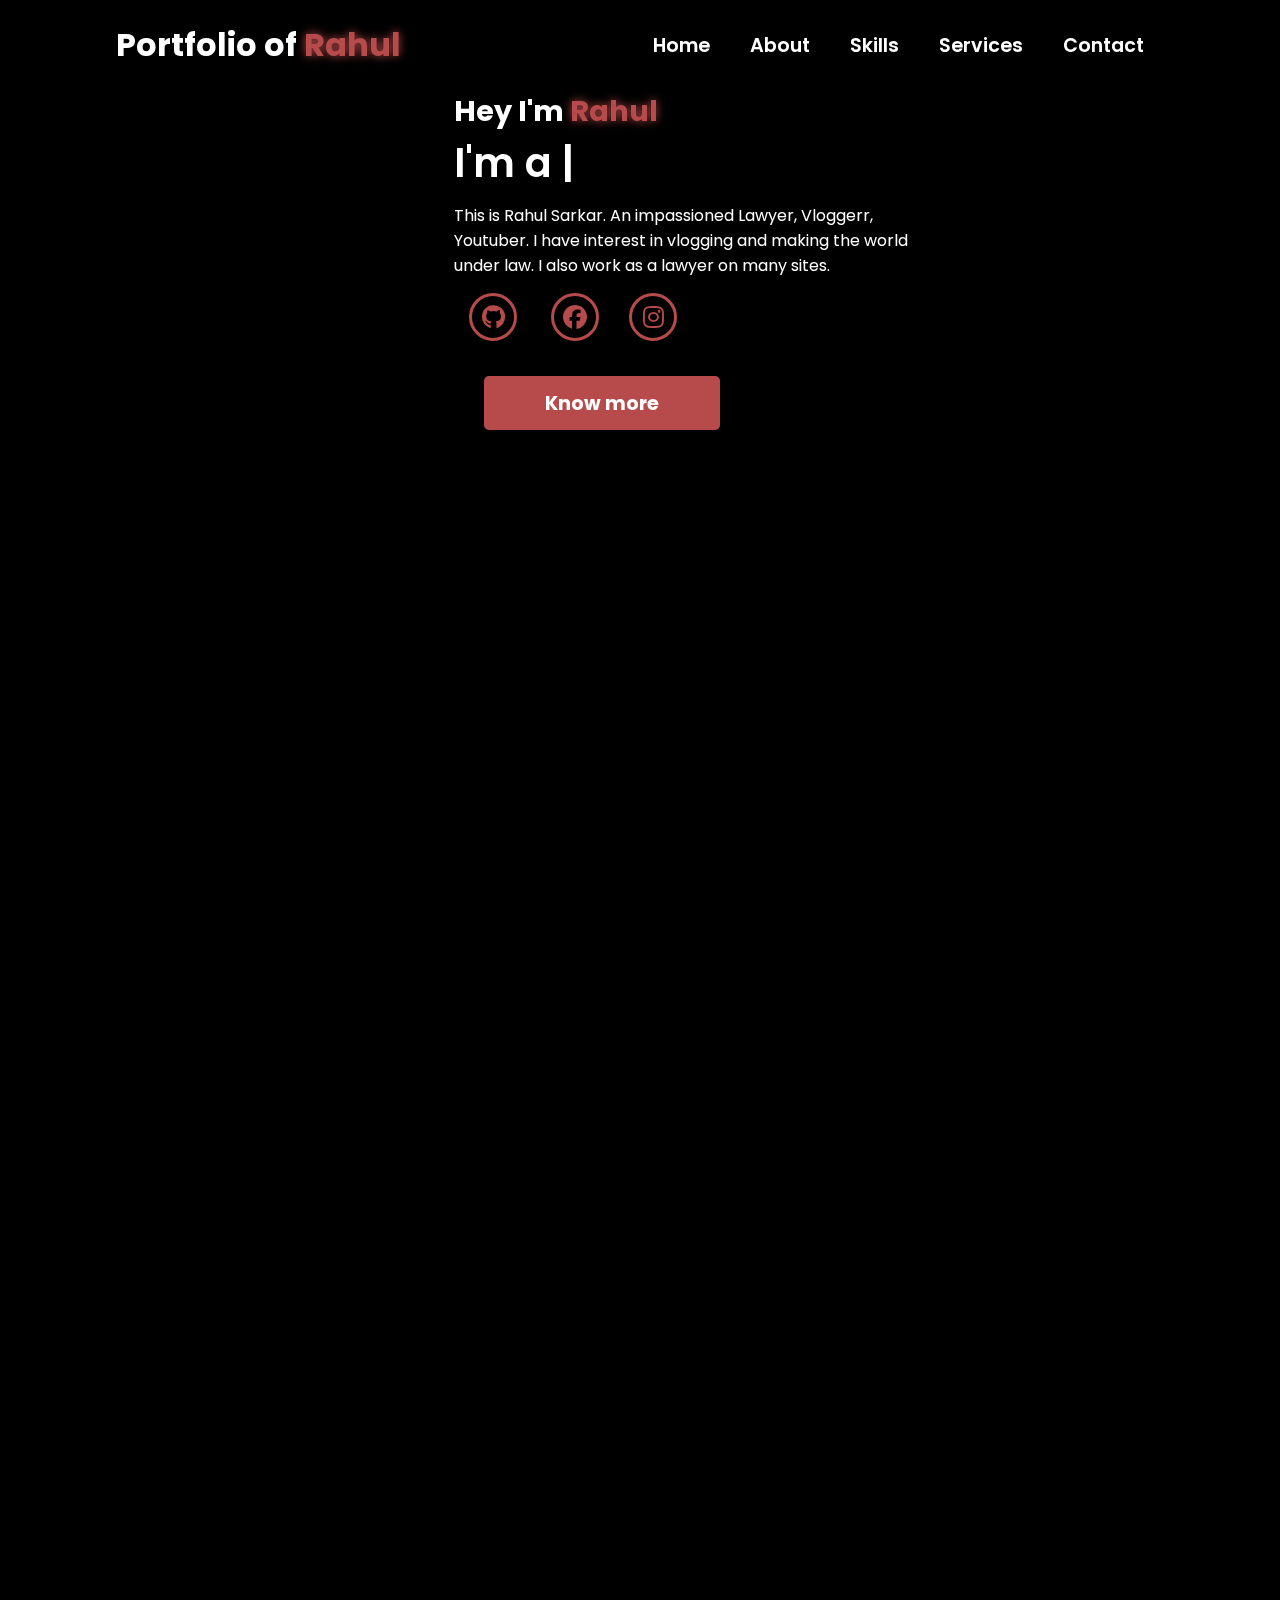
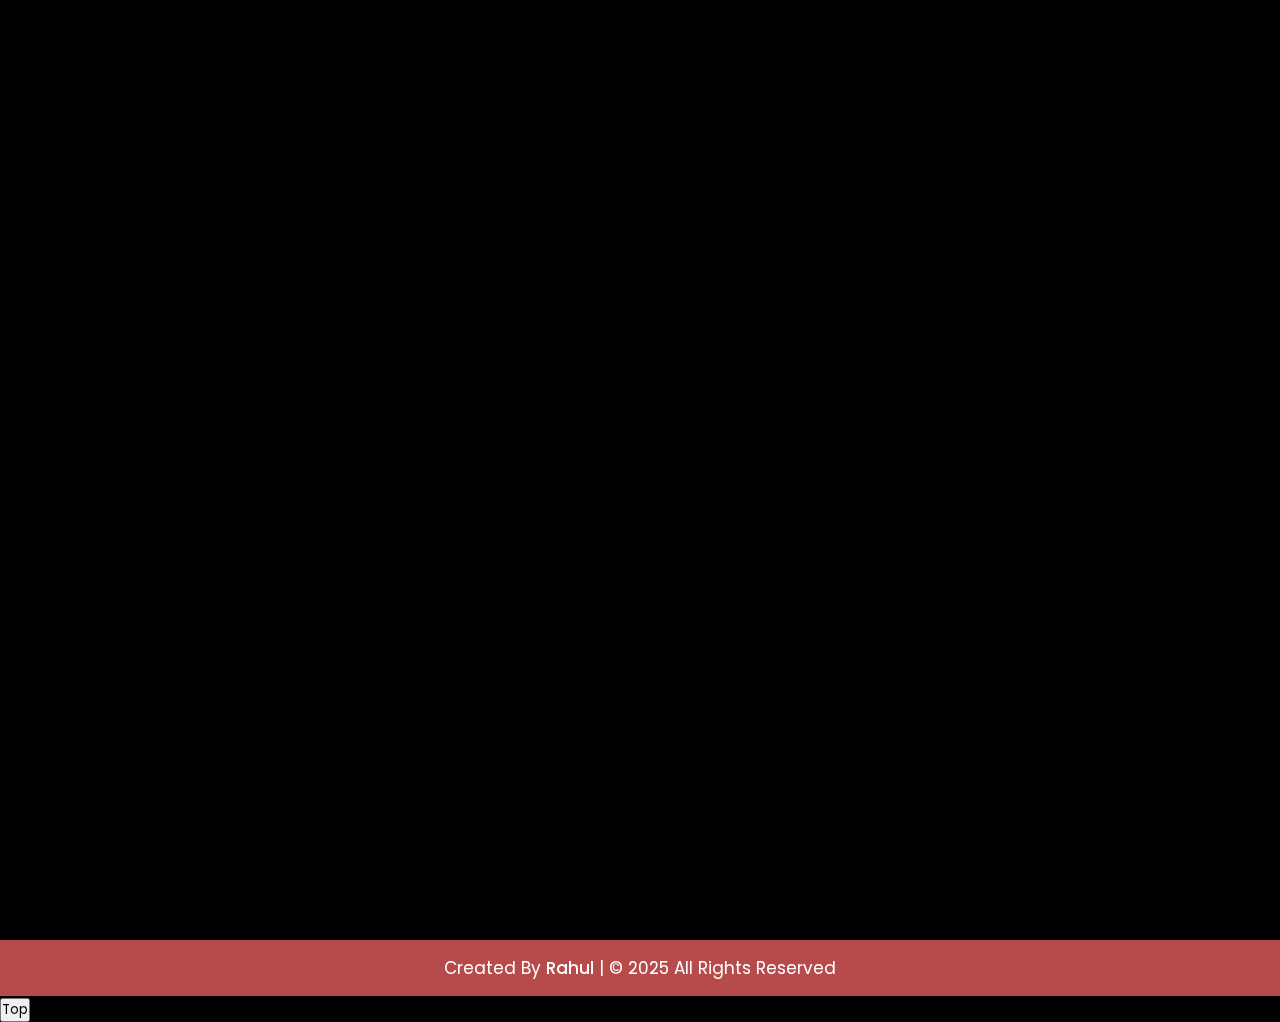
==== index.html @ 78066ae1 "Add files via upload" ====
<!DOCTYPE html>
<html lang="en" dir="ltr">
  <head>
    <meta charset="UTF-8" />
    <meta name="viewport" content="width=device-width, initial-scale=1.0" />
    <meta name="description" content="Rahul Sarkar's Portfolio Website showcasing web development, AI projects, and digital skills." />
    <meta name="keywords" content="Advocate Rahul Sarkar, Lawyer Rahul Sarkar, Vlogger Rahul Sarkar, Rahul Sarkar, adv-rahulsarkar, Rahul Sarkar Lawyer, LLB Rahul Sarkar" />
    <meta name="author" content="Rahul Sarkar" />
    <title>Rahul's Portfolio Website</title>
    <link rel="stylesheet" href="style.css" />
    <link rel="stylesheet" href="https://cdnjs.cloudflare.com/ajax/libs/font-awesome/6.5.2/css/all.min.css" />
    <link rel="stylesheet" href="https://unpkg.com/aos@next/dist/aos.css" />
  </head>
  <body>
  <!-- navgaition menu -->
  <nav>
    <div class="nav-container">
      <div class="logo" data-aos="zoom-in" data-aos-duration="1100">
        Portfolio of <span>Rahul</span>
      </div>
      <div class="links">
        <div class="link" data-aos="fade-up" data-aos-duration="1100" data-aos-delay="100"><a href="#home">Home</a></div>
        <div class="link" data-aos="fade-up" data-aos-duration="1100" data-aos-delay="200"><a href="#about">About</a></div>
        <div class="link" data-aos="fade-up" data-aos-duration="1100" data-aos-delay="300"><a href="#skills">Skills</a></div>
        <div class="link" data-aos="fade-up" data-aos-duration="1100" data-aos-delay="400"><a href="#services">Services</a>
        </div>
        <div class="link" data-aos="fade-up" data-aos-duration="1100" data-aos-delay="500"><a href="#contact">Contact</a></div>
      </div>
      <i class="fa-solid fa-bars hamburg" onclick="hamburg()"></i>
    </div>
    <div class="dropdown">
      <div class="links">
        <a href="#home">Home</a>
        <a href="#about">About</a>
        <a href="#skills">Skills</a>
        <a href="#services">Service</a>
        <a href="#contact">Contact</a>
        <i class="fa-solid fa-xmark cancel" onclick="cancel()"></i>
      </div>
    </div>
  </nav>
  <section id="home">
    <div class="main-container">
      <div class= data-aos="zoom-in" data-aos-duration="2500">
      
      </div>
      <div class="content">
        <h1 data-aos="fade-left" data-aos="fade-left" data-aos-duration="1100" data-aos-delay="700">Hey I'm
          <span>Rahul</span></h1>
        <div class="typewriter" data-aos="fade-right" data-aos-duration="1100" data-aos-delay="900">I'm a <span
            class="typewriter-text"></span><label for="">|</label></div>
        <p data-aos="flip-up" data-aos-duration="1100" data-aos-delay="1100">This is Rahul Sarkar. An impassioned Lawyer, Vloggerr, Youtuber. I have interest in vlogging and making the world under law. I also work as a lawyer on many sites.</p>
        <div class="social-links">
          <a href="https://github.com/adv-rahulsarkar" data-aos="zoom-out" data-aos-duration="1100" data-aos-delay="1300"><i
              class="fa-brands fa-github"></i></a>
          <a href="https://www.facebook.com/share/19Fyu5itLU/" data-aos="fade-up" data-aos-duration="1100" data-aos-delay="1400"><i
              class="fa-brands fa-facebook"></i></a
              <a href="https://www.instagram.com/rahul_s1176?igsh=MWhmdWM3cHV3Y3AyaQ==" data-aos="fade-up" data-aos-duration="1100" data-aos-delay="1600"><i
                class="fa-brands fa-instagram"></i></a>
              
                  
        </div>
        <div class="btn" data-aos="zoom-in-left" data-aos-duration="1100" data-aos-delay="1700">
          <button onclick="window.location.href='https://advocate-sarkar-portfolio.lovable.app/'">Know more </button>
        </div>
      </div>
    </div>
  </section>


  <!-- About Section Start -->

  <section class="about" id="about">
    <div class="content">
      <div class="title" data-aos="fade-up" data-aos-duration="1100"><span>Who is Rahul?</span></div>
      <div class="about-details">
        <div class="left" data-aos="fade-right" data-aos-duration="1100" data-aos-delay="100">
          <img src="main1.jpg" alt="" />
        </div>
        <div class="right">
          <div class="topic" data-aos="fade-left" data-aos-duration="1100" data-aos-delay="200">My Background
          </div>
          <p data-aos="fade-right" data-aos-duration="1100" data-aos-delay="400">I am a boy from a small town of West Bengal with skils like Lawyer, Spoken English, Photography, Vlogging etc. I have also worked as a Lawyer. I have also worked as a Digital Marketing Trainer.
          </p>
          <div class="topic" data-aos="fade-left" data-aos-duration="1100" data-aos-delay="200">My Education
          </div>
          <p data-aos="fade-right" data-aos-duration="1100" data-aos-delay="400">My first school is situated in our locality. Then I moved to a local High School where I compeleted my higher secondary education. And now am completing my 5 years of LLB course from 2020 to 2025</p>
      
          </p>
          <div class="button" data-aos="fade-up" data-aos-duration="1100" data-aos-delay="600">
            <button onclick="window.location.href='https://ankit404developer.github.io/Ankit404developer'">Projects</button>
          </div>
        </div>
      </div>
    </div>
  </section>


  <!-- My Skill Section Start -->
  <section class="skills" id="skills">
    <div class="content">
      <div class="title" data-aos="fade-up" data-aos-duration="1100"><span>My Skills</span></div>
      <div class="skills-details">
        <div class="text">
          <div class="topic" data-aos="fade-right" data-aos-duration="1100" data-aos-delay="100">Skills Reflects Our
            Knowledge</div>
          <p data-aos="flip-down" data-aos-duration="1100" data-aos-delay="200">I am a Lawyer now. I know law fundamentals and deep knowledge.I have also skils of Photography, scripting and making videos.</p>
          <div class="experience" data-aos="zoom-in" data-aos-duration="1100" data-aos-delay="300">
            <div class="num">5</div>
            <div class="exp">
              Years Of <br />
              Experience
            </div>
          </div>
        </div>
        <div class="boxes">
          <div class="box" data-aos="zoom-in" data-aos-duration="1100" data-aos-delay="400">
            <div class="topic">LLB</div>
            <div class="per">95%</div>
          </div>
          <div class="box" data-aos="zoom-in" data-aos-duration="1100" data-aos-delay="500">
            <div class="topic">Spoken English</div>
            <div class="per">90%</div>
          </div>
          <div class="box" data-aos="zoom-in" data-aos-duration="1100" data-aos-delay="600">
            <div class="topic">Vlogging</div>
            <div class="per">60%</div>
          </div>
          <div class="box" data-aos="zoom-in" data-aos-duration="1100" data-aos-delay="700">
            <div class="topic">Photography</div>
            <div class="per">80%</div>
          </div>
       
     </div>
      </div>
    </div>
  </section>

  <!-- My Services Section Start -->
  <section class="services" id="services">
    <div class="content">
      <div class="title" data-aos="fade-up" data-aos-duration="1100"><span>My Services</span></div>
      <div class="boxes">
        <div class="box" data-aos="fade-right" data-aos-duration="1100" data-aos-delay="100">
          <div class="icon">
            <i class="fas fa-desktop"></i>
          </div>
          <div class="topic">Lawyer</div>
          <p?</p>
        </div>
        <div class="box" data-aos="fade-up" data-aos-duration="1100" data-aos-delay="100">
          <div class="icon">
            <i class="fas fa-paint-brush"></i>
          </div>
          <div class="topic">Photography</div>
          
        </div>
        <div class="box" data-aos="fade-left" data-aos-duration="1100" data-aos-delay="100">
          <div class="icon">
            <i class="fas fa-chart-line"></i>
          </div>
          <div class="topic">Digital Marketing</div>
         
        </div>
        <div class="box" data-aos="fade-right" data-aos-duration="1100" data-aos-delay="300">
          <div class="icon">
            <i class="fab fa-android"></i>
          </div>
          <div class="topic">Vlogging</div>
          
        </div>
        <div class="box" data-aos="fade-down" data-aos-duration="1100" data-aos-delay="300">
          <div class="icon">
            <i class="fas fa-camera-retro"></i>
          </div>
          <div class="topic">Creating Content</div>
          
        </div>
        <div class="box" data-aos="fade-left" data-aos-duration="1100" data-aos-delay="400">
          <div class="icon">
            <i class="fas fa-tablet-alt"></i>
          </div>
          <div class="topic">Communication</div>
          
            
        </div>
      </div>
    </div>
  </section>

  <!-- Contact Me section Start -->
  <section class="contact" id="contact">
    <div class="content">
      <div class="title" data-aos="fade-up" data-aos-duration="1100"><span>Contact Me</span></div>
      <div class="text">
        <div class="topic" data-aos="fade-right" data-aos-duration="1100" data-aos-delay="200">Have Any Work?</div>
        <p data-aos="fade-left" data-aos-duration="1100" data-aos-delay="400">Lorem ipsum dolor sit amet, consectetur
          adipisicing elit. Ipsam neque ipsum corrupti dolores, facere numquam voluptate aspernatur sit perferendis qui
          nisi modi! Recusandae deserunt consequatur voluptatibus alias repellendus nobis eligendi.</p>
        <div class="button" data-aos="fade-up" data-aos-duration="1100" data-aos-delay="600">
          <button onclick="window.location.href='https://wa.link/hwsblp'">Chat</button>
        </div>
      </div>
    </div>
  </section>

  <!-- Footer Section Start -->
  <footer>
    <div class="text">
      <span>Created By <a href="#">Rahul</a> | &#169; 2025 All Rights Reserved</span>
    </div>
  </footer>

  <button onclick="topFunction()" id="topBtn" title="Go to top">Top</button>

  <script src="script.js"></script>
  <script src="https://unpkg.com/aos@next/dist/aos.js"></script>
  <script>
    AOS.init({ offset: 0 });

    // Get the button
    let mybutton = document.getElementById("topBtn");

    // When the user scrolls down 20px from the top of the document, show the button
    window.onscroll = function() {scrollFunction()};

    function scrollFunction() {
      if (document.body.scrollTop > 20 || document.documentElement.scrollTop > 20) {
        mybutton.style.display = "block";
      } else {
        mybutton.style.display = "none";
      }
    }

    // When the user clicks on the button, scroll to the top of the document
    function topFunction() {
      document.body.scrollTop = 0;
      document.documentElement.scrollTop = 0;
    }
  </script>
</body>

        </html>
---- style.css ----
/* Google Font CDN Link */
@import url('https://fonts.googleapis.com/css2?family=Poppins:wght@400;500;600;700&family=Ubuntu:wght@400;500;700&display=swap');
*{
  margin: 0;
  padding: 0;
  box-sizing: border-box;
  font-family: 'Poppins', sans-serif;
  text-decoration: none;
  scroll-behavior: smooth;
}

body{
  width: 100%;
  height: auto;
  background-color: black;
  overflow-x: hidden;
}

/* Custom Scroll Bar CSS */
::-webkit-scrollbar {
    width: 10px;
}
::-webkit-scrollbar-track {
    background: #f1f1f1;
}
::-webkit-scrollbar-thumb {
    background: #b74b4b;
    border-radius: 12px;
    transition: all 0.3s ease;
}

::-webkit-scrollbar-thumb:hover {
    background: #b74b4b;
}
/* navbar styling */
nav{
  width: 100%;
  height: 10vh;
  
}

.nav-container{
  width: 100%;
  height: 100%;
  display: flex;
  justify-content: space-around;
  align-items: center;
}

.logo{
  color: white;
  font-size: 2rem;
  font-weight: bold;
}

.logo span{
  color: #b74b4b;
  text-shadow: 0 0 10px #b74b4b;
}

.hamburg,
.cancel{
  cursor: pointer;
  position: absolute;
  right: 15px;
  top: 10px;
  color: white;
  opacity: 0;
  pointer-events: none;
  font-size: clamp(2.5rem, 0.5rem + 5vw, 3rem);
}

.nav-container .links{
  display: flex;
}

.nav-container .links a{
  position: relative;
  font-size: 1.2rem;
  color: white;
  margin: 0 20px;
  text-decoration: none;
  font-weight: 550;
  transition: 0.3s linear;
}

.nav-container .links a::before{
  position: absolute;
  content: "";
  bottom: -3px;
  left: 0;
  width: 0%;
  height: 3px;
  background-color: #b74b4b;
  transition: 0.2s linear;
}

.nav-container .links a:hover::before{
  width: 100%;
}

.nav-container .links a:hover{
  color: #b74b4b;
}

.dropdown{
  z-index: 100;
  position: absolute;
  top: 0;
  transform: translateY(-500px);
  width: 100%;
  height: auto;
  backdrop-filter: blur(4px) brightness(40%);
  box-shadow:  0 0 20px black;
  transition: 0.2s linear;
}

.dropdown .links a{
  display: flex;
  color: white;
  text-decoration: none;
  justify-content: center;
  padding: 15px 0;
  align-items: center;
  transition: 0.2s linear;
}

.dropdown .links a:hover{
  background-color: #b74b4b;
}

section{
  width: 100%;
  min-height: 90vh;
}

section .main-container{  

  display: flex;
  justify-content:space-between ;
  padding-left: 100px;
  align-items: center;
}

.main-container .image{
  width: 500px;
  height: 80vh;
  border-radius: 100%;
  overflow: hidden;
  box-shadow: 0 0 50px #b74b4b;
}

.main-container .image img{
  width: 100%;
}

.main-container .image:hover{
  animation: animate 1.5s ease-in-out infinite;
}

@keyframes animate {
  0%{
      scale: 1;
  }
  
  50%{
      scale: 1.05;
  }
  
  100%{
      scale: 1;
  }
}

.main-container .content{
  color: white;
  width: 40%;
}

.content h1{
  font-size: clamp(1rem, 1rem + 5vw, 1.8rem);
}

.content h1 span{
  color: #b74b4b;
  text-shadow: 0  0 10px #b74b4b;
}

.content .typewriter{
  font-size: clamp(1rem, 1rem + 5vw, 2.5rem);
  font-weight: 600;
}

.content .typewriter-text{
  color: #b74b4b;
  text-shadow: 0 0 10px #b74b4b;
}

.content p{
  font-size: clamp(0.4rem , 0.2rem + 9vw, 1rem);
  margin: 10px 0;
}

.social-links i{
  display: inline-flex;
  justify-content: center;
  align-items: center;
  width: 3rem;
  height: 3rem;
  background-color: transparent;
  border: 0.2rem solid #b74b4b;
  border-radius: 50%;
  color: #b74b4b;
  margin: 5px 15px;
  font-size: 1.5rem;
  transition: 0.2s linear;
}

.social-links i:hover{
  scale: 1.3;
  color: black;
  background-color: #b74b4b;
  filter: drop-shadow(0 0 10px #b74b4b);
}

.content button{
  width: 50%;
  height: 6vh;
  margin: 30px;
  background-color: #b74b4b;
  color: white;
  border: none;
  outline: none;
  font-size: 120%;
  font-weight: 700;
  border-radius: 5px;
  transition: 0.2s linear;
}

.content button:hover{
  scale: 1.1;
  color: #b74b4b;
  border: 2px solid #b74b4b;
  background-color: transparent;
  font-weight: 700;
  box-shadow: 0 0 40px #b74b4b;
}

/* About Section Styling */
/* Those Elements Where We Have Apply Same CSS,
I'm Selecting Directly 'Section Tag' and 'Class'  */

  section .content{
    width: 80%;
    margin: 0px auto;
    font-family: 'Poppins', sans-serif;
    }
  .about .about-details{
    display: flex;
    justify-content: space-between;
    align-items: center;
    }
  section .title{
      display: flex;
      justify-content: center;
      margin-bottom: 40px;
  }
  section .title span{
    color: white;
    font-size: 30px;
    font-weight: 600;
    position: relative;
    padding-bottom: 8px;
  }
  section .title span::before,
  section .title span::after{
    content: '';
    position: absolute;
    height: 3px;
    width: 100%;
    background: #b74b4b;
    left: 0;
    bottom: 0;
  }
  section .title span::after{
    bottom: -7px;
    width: 70%;
    left: 50%;
    transform: translateX(-50%);
  }
  .about .about-details .left{
    width: 45%;
  }
  .about .left img{
    height: 400px;
    width: 400px;
    object-fit: cover;
    border-radius: 12px;
  }
  .about-details .right{
    width: 55%;
  }
  section  .topic{
    color: white;
    font-size: 25px;
    font-weight: 500;
    margin-bottom: 10px;
  }
  .about-details .right p{
    text-align: justify;
  color: white;
  }
  section .button{
    margin: 16px 0;
}
section .button button{
  outline: none;
  padding: 8px 16px;
  border-radius: 4px;
  font-size: 25px;
  font-weight: 400;
  background: #b74b4b;
  color: #fff;
  border: 2px solid transparent;
  cursor: pointer;
  transition: all 0.4s ease;
  }
  section .button button:hover{
    border-color: #b74b4b;
    background-color: #fff;
    color: #b74b4b;
  }
  
  .skills{
    background: black;
    }
  .skills .content{
    padding: 40px 0;
  }
  .skills .skills-details{
    display: flex;
    justify-content: space-between;
    align-items: center;
 }
 .skills-details .text{
   width: 50%;
   }
   .skills-details p{
     color: white;
     text-align: justify;
     }
     .skills .skills-details .experience{
       display: flex;
       align-items: center;
       margin: 0 10px;
       }
.skills-details .experience .num{
  color: white;
  font-size: 80px;
}
.skills-details .experience .exp{
  color: white;
  margin-left: 20px;
  font-size: 18px;
  font-weight: 500;
  margin: 0 6px;
}
.skills-details .boxes{
  width: 45%;
  display: flex;
  flex-wrap: wrap;
  justify-content: space-between;
}
.skills-details .box{
  width: calc(100% / 2 - 20px);
  margin: 20px 0;
}
.skills-details .boxes .topic{
  font-size: 20px;
  color: #b74b4b;
}
.skills-details .boxes .per{
  font-size: 60px;
  color: #b74b4b;
}

.services .boxes{
  display: flex;
  flex-wrap: wrap;
  justify-content: space-between;
}
.services .boxes .box{
  margin: 20px 0;
  width: calc(100% / 3 - 20px);
  text-align: center;
  border-radius: 12px;
  padding: 30px 10px;
  box-shadow: 0 5px 10px rgba(0, 0, 0, 0.12);
  cursor: default;
  color: white  ;
  transition: all 0.4s ease;
}
.services .boxes .box:hover{
  background: #b74b4b;
  color: #fff;
}
.services .boxes .box .icon{
  height: 50px;
  width: 50px;
  background: #b74b4b;
  border-radius: 50%;
  text-align: center;
  line-height: 50px;
  font-size: 18px;
  color: #fff;
  margin: 0 auto 10px auto;
  transition: all 0.4s ease;
}
.boxes .box:hover .icon{
  background-color: #fff;
  color: #b74b4b;
}
.services .boxes .box:hover .topic,
.services .boxes .box:hover p{
  color: white;
  transition: all 0.4s ease;
}
.services .boxes .box:hover .topic,
.services .boxes .box:hover p{
  color: #fff;
}
/* Contact Me CSS */
.contact{
  background: black;
}
.contact .content{
  margin: 0 auto;
  padding: 30px 0;
}
.contact .text{
  width: 80%;
  text-align: center;
  margin: auto;
}

footer{
  background: #b74b4b;
  padding: 15px 0;
  text-align: center;
  font-family: 'Poppins', sans-serif;
}
footer .text span{
  font-size: 17px;
  font-weight: 400;
  color: #fff;
}
footer .text span a{
  font-weight: 500;
  color: #FFF;
}
footer .text span a:hover{
  text-decoration: underline;
}
.scroll-button a{
  position: fixed;
  bottom: 20px;
  right: 20px;
  color: #fff;
  background: #b74b4b;
  padding: 7px 12px;;
  font-size: 18px;
  border-radius: 6px;
  box-shadow: rgba(0, 0, 0, 0.15);
  display: none;
}


@media (max-width: 1000px) {
  .about .about-details{
    justify-content: center;
    flex-direction: column;
  }
  .about .about-details .left{
    display: flex;
    justify-content: center;
    width: 100%;
  }
  .about-details .right{
    width: 90%;
    margin: 40px 0;
  }
  .services .boxes .box{
    margin: 20px 0;
    width: calc(100% / 2 - 20px);
  }
}

@media (max-width: 900px) {
  .about .left img{
    height: 350px;
    width: 350px;
  }
}

@media (max-width: 968px) {

  nav .logo{
    position: absolute;
    top: 16px;
    left: 15px;
    font-size: 1.5rem;
}

  section .main-container {
    padding-left: 0px;
    display: flex;
    flex-direction: column;
  }
  
  .nav-container .links{
    display: none;
  }
  
  .hamburg,
  .cancel{
    opacity: 1;
    pointer-events: visible;
  }
  
  .main-container .content{
    margin-top: 20px;
      width: 80%;
  }
  
  .social-links i{
    width: 2.5rem;
    height: 2.5rem;
    font-size: 1.5rem;
  }
  
  .main-container .image{
    z-index: -1;
    width: 50%;
      height: 60%;
  }
  
  .skills .skills-details{
    align-items: center;
    justify-content: center;
    flex-direction: column;
  }
  .skills-details .text{
    width: 100%;
    margin-bottom: 50px;
  }
  .skills-details .boxes{
    justify-content: center;
    align-items: center;
    width: 100%;
  }
  .services .boxes .box{
    margin: 20px 0;
    width: 100%;
  }
  .contact .text{
    width: 100%;
}
}

@media (max-width: 500px){
  main-container .image{
        width: 50%;
        height: 60%;
        margin-bottom: 0px;
    }
    
    .main-container .content{
        width: 80%;
    }
    
    .main-container button{
        margin-top: 15px;
    }
  
  .skills-details .boxes .per{
    font-size: 50px;
    color: #b74b4b;
  }
}
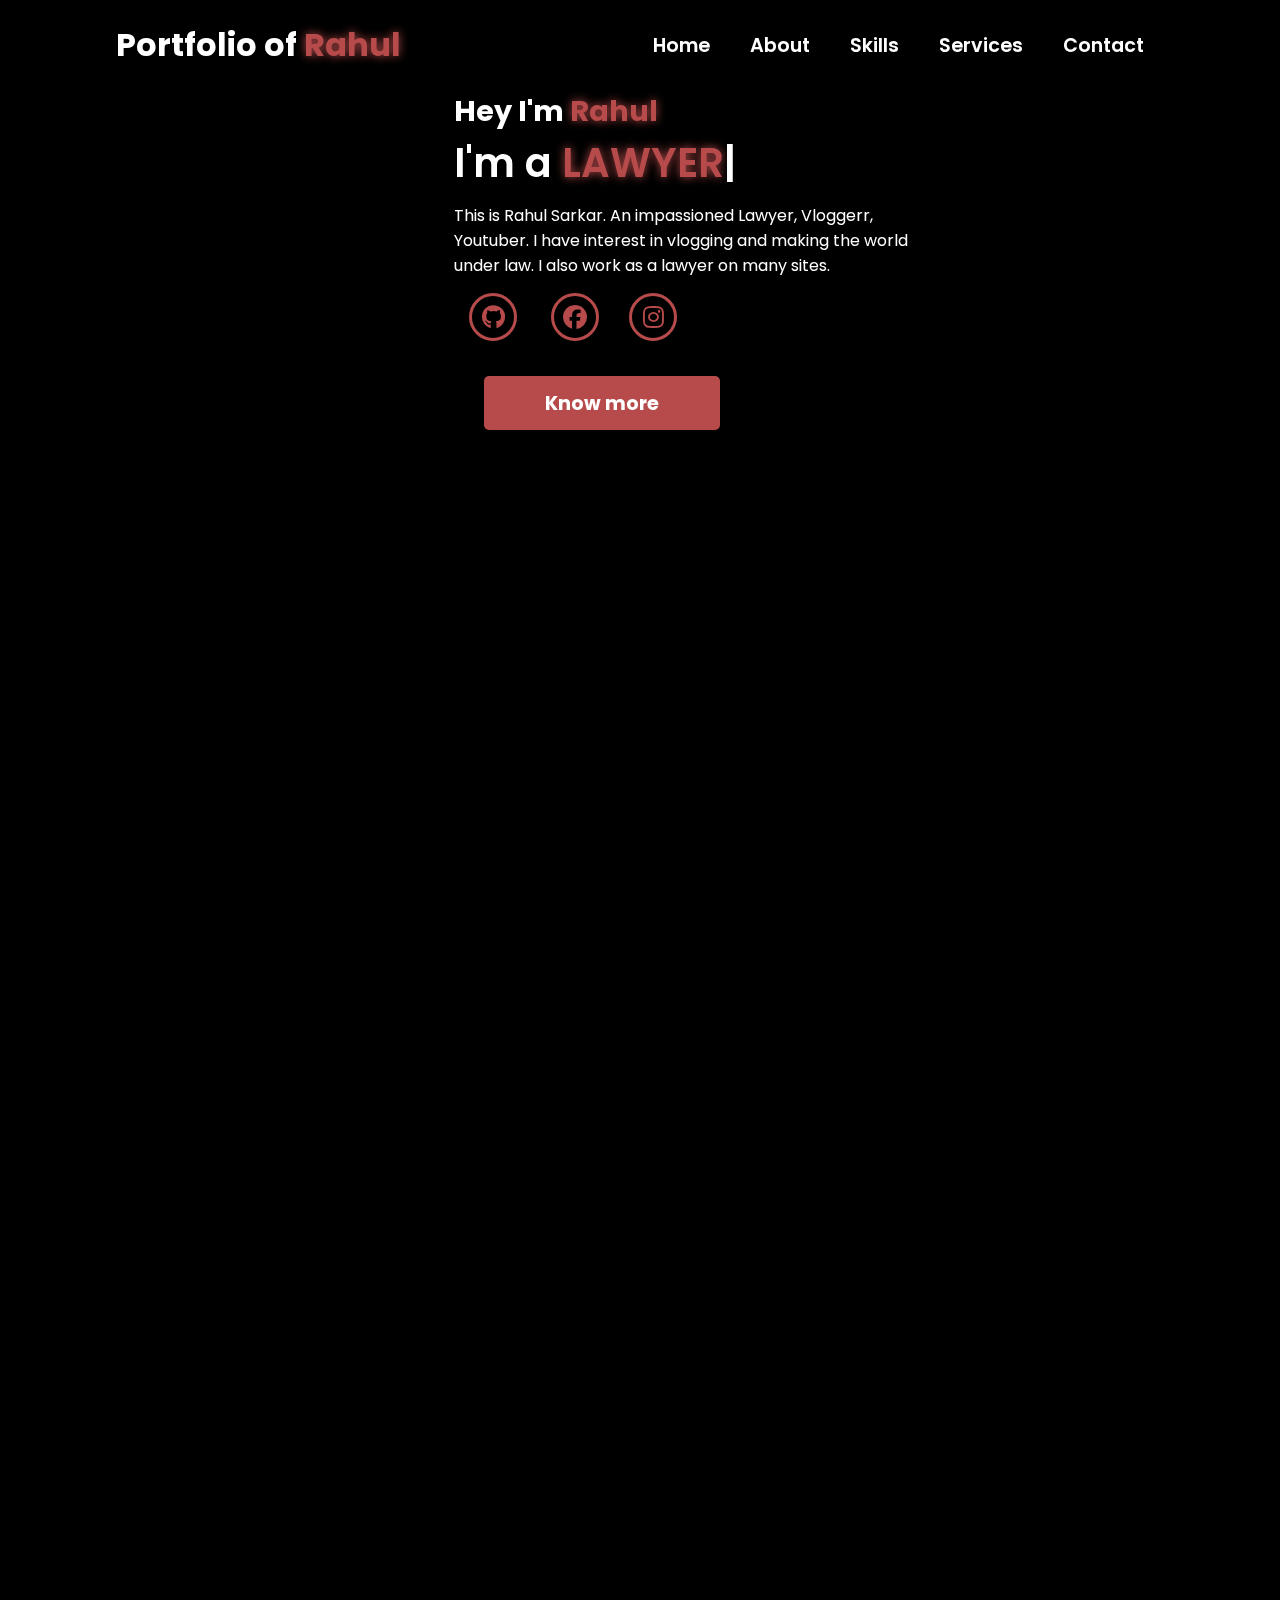
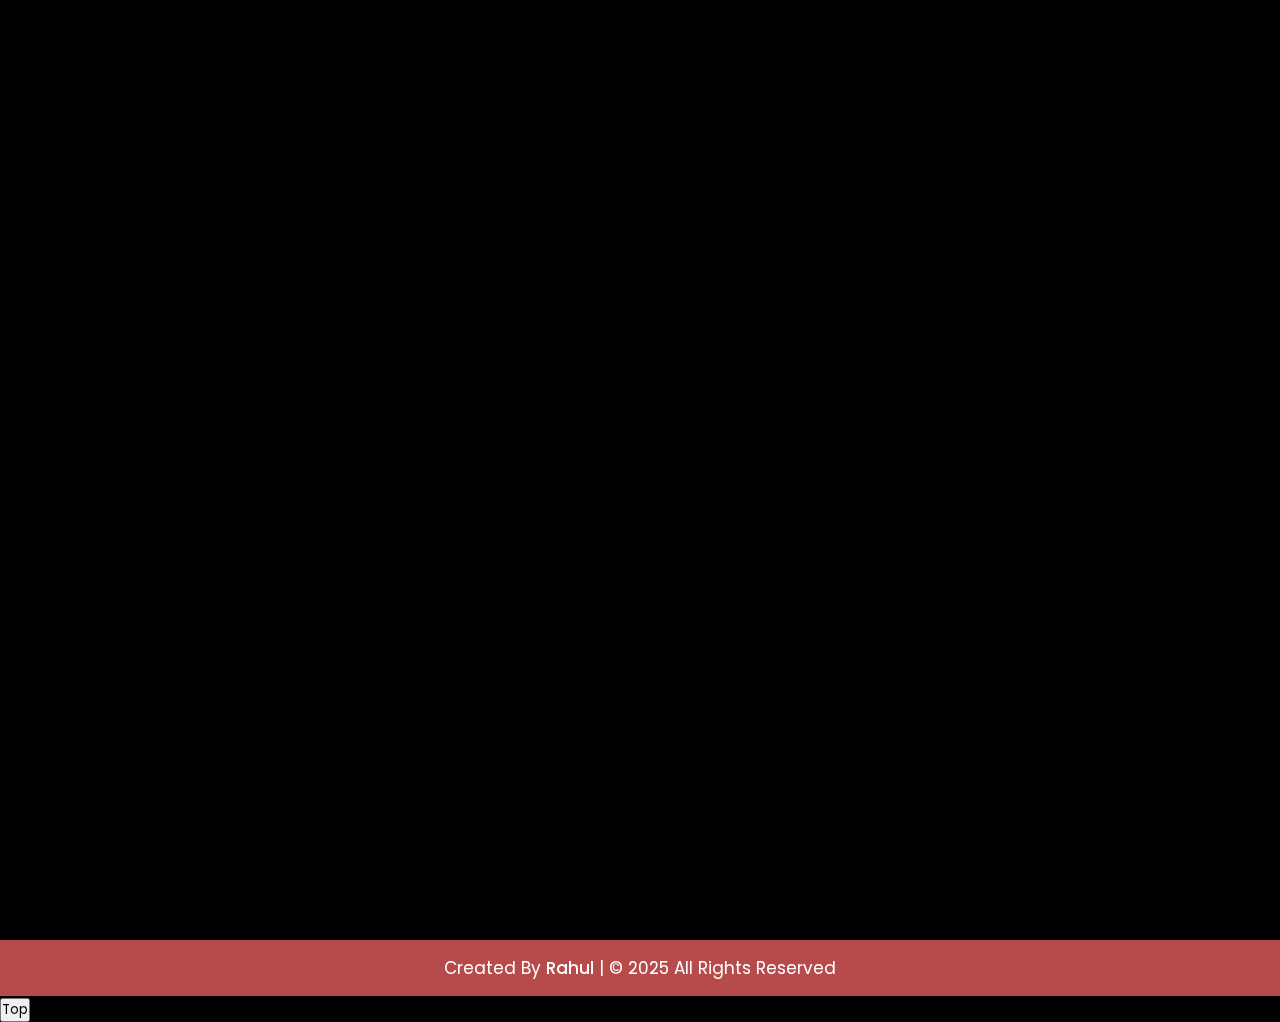
==== commit bdd89325: "Update index.html" ====
--- a/index.html
+++ b/index.html
@@ -3,7 +3,7 @@
   <head>
     <meta charset="UTF-8" />
     <meta name="viewport" content="width=device-width, initial-scale=1.0" />
-    <meta name="description" content="Rahul Sarkar's Portfolio Website showcasing web development, AI projects, and digital skills." />
+    <meta name="description" content="Rahul Sarkar's Portfolio Website showcasing law, vlogging and photography with services.." />
     <meta name="keywords" content="Advocate Rahul Sarkar, Lawyer Rahul Sarkar, Vlogger Rahul Sarkar, Rahul Sarkar, adv-rahulsarkar, Rahul Sarkar Lawyer, LLB Rahul Sarkar" />
     <meta name="author" content="Rahul Sarkar" />
     <title>Rahul's Portfolio Website</title>
